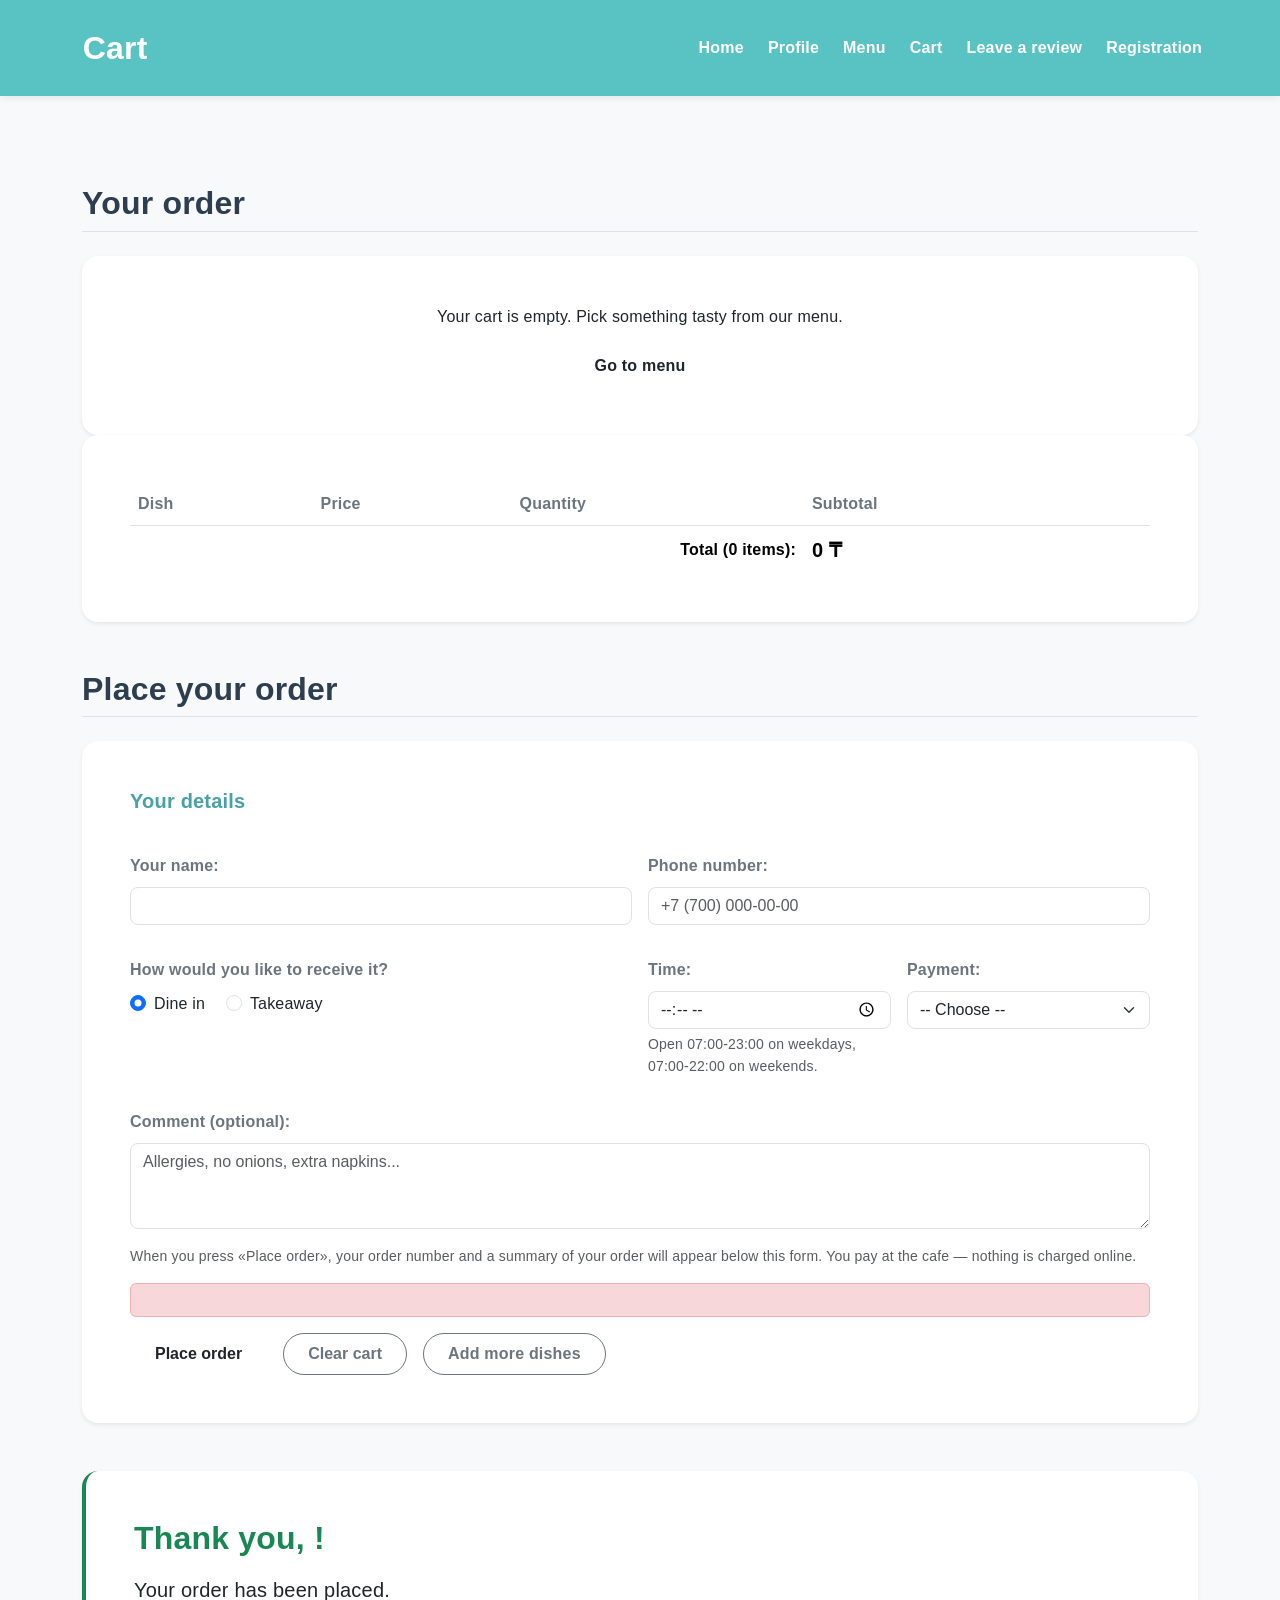
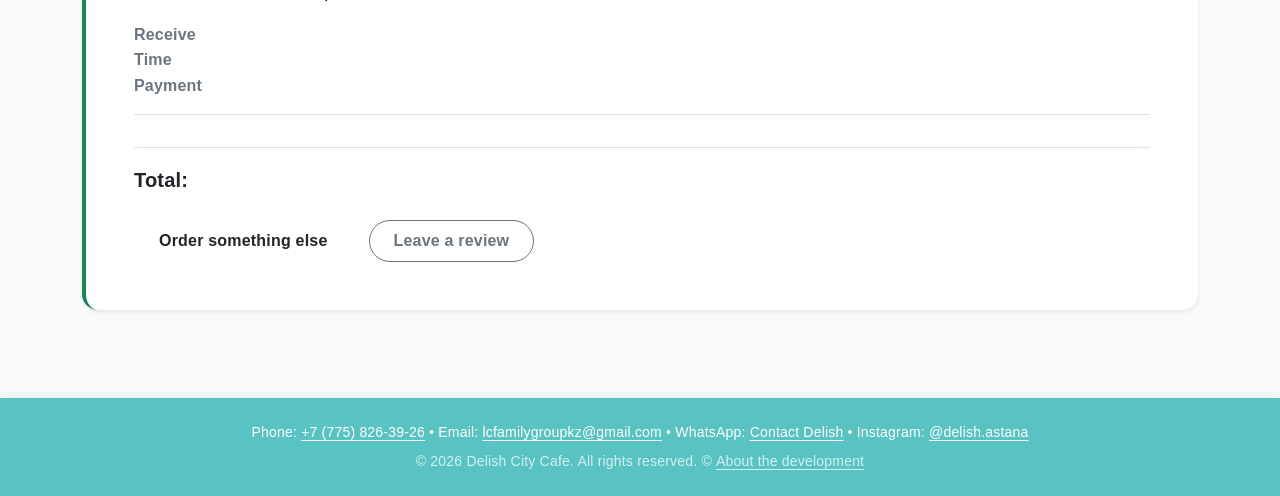
==== cart.html @ 4573719a "completed project" ====
<!DOCTYPE html>
<html lang="en">
    <head>
        <meta charset="UTF-8">
        <meta name="viewport" content="width=device-width, initial-scale=1.0">
        <meta name="description" content="Delish City Cafe: review the dishes in your cart, choose how you want to receive your order and place it.">
        <meta name="author" content="Dias Nazarov">
        <title>Delish - Cart</title>
        <link rel="icon" type="image/png" href="images/Delish_logo.png">
        <link href="https://cdn.jsdelivr.net/npm/bootstrap@5.3.3/dist/css/bootstrap.min.css" rel="stylesheet" integrity="sha384-QWTKZyjpPEjISv5WaRU9OFeRpok6YctnYmDr5pNlyT2bRjXh0JMhjY6hW+ALEwIH" crossorigin="anonymous">
        <link rel="stylesheet" href="css/style.css">
        <link rel="stylesheet" href="css/Dias_Nazarov.css">
    </head>
    <body class="d-flex flex-column min-vh-100 bg-light">
        <header class="custom-header">
            <nav class="navbar navbar-expand-md navbar-dark w-100 container">
                <div class="container-fluid p-0">
                    <a class="navbar-brand h1 mb-0 fw-bold fs-2" href="cart.html">Cart</a>
                    <button class="navbar-toggler border-0" type="button" data-bs-toggle="collapse" data-bs-target="#navbarNav" aria-controls="navbarNav" aria-expanded="false" aria-label="Toggle navigation">
                        <span class="navbar-toggler-icon"></span>
                    </button>
                    <div class="collapse navbar-collapse justify-content-end" id="navbarNav">
                        <ul class="navbar-nav gap-2">
                            <li class="nav-item"><a class="nav-link text-white fw-semibold" href="index.html">Home</a></li>
                            <li class="nav-item"><a class="nav-link text-white fw-semibold" href="profile.html">Profile</a></li>
                            <li class="nav-item"><a class="nav-link text-white fw-semibold" href="menu.html">Menu</a></li>
                            <li class="nav-item"><a class="nav-link active fw-semibold" href="cart.html">Cart</a></li>
                            <li class="nav-item"><a class="nav-link text-white fw-semibold" href="feedback.html">Leave a review</a></li>
                            <li class="nav-item"><a class="nav-link text-white fw-semibold" href="registration.html">Registration</a></li>
                        </ul>
                    </div>
                </div>
            </nav>
        </header>
        <main class="container flex-grow-1 my-5">
            <section class="cart mb-5" id="cart-section">
                <h2 class="fw-bold mb-4 border-bottom pb-2">Your order</h2>

                <div id="cart-empty" class="card border-0 shadow-sm rounded-4 p-4 p-md-5 bg-white text-center">
                    <p class="mb-3">Your cart is empty. Pick something tasty from our menu.</p>
                    <div>
                        <a href="menu.html" id="empty-cart-menu-link" class="btn btn-custom-cart rounded-pill px-4 py-2 fw-semibold">Go to menu</a>
                    </div>
                </div>

                <div id="cart-content" class="card border-0 shadow-sm rounded-4 p-4 p-md-5 bg-white hidden">
                    <div class="table-responsive">
                        <table class="table align-middle mb-0" id="cart-table">
                            <caption class="visually-hidden">Dishes in your cart</caption>
                            <thead class="border-bottom">
                                <tr>
                                    <th scope="col" class="text-secondary fw-semibold">Dish</th>
                                    <th scope="col" class="text-secondary fw-semibold">Price</th>
                                    <th scope="col" class="text-secondary fw-semibold">Quantity</th>
                                    <th scope="col" class="text-secondary fw-semibold">Subtotal</th>
                                    <th scope="col"><span class="visually-hidden">Remove</span></th>
                                </tr>
                            </thead>
                            <tbody id="cart-items"></tbody>
                            <tfoot class="border-top">
                                <tr>
                                    <th scope="row" colspan="3" class="text-end">Total (<span id="cart-item-count">0</span> items):</th>
                                    <td colspan="2" class="fw-bold fs-5" id="cart-total">0 ₸</td>
                                </tr>
                            </tfoot>
                        </table>
                    </div>
                </div>
            </section>

            <section class="checkout mb-5 hidden" id="checkout-section">
                <h2 class="fw-bold mb-4 border-bottom pb-2">Place your order</h2>
                <div class="card border-0 shadow-sm rounded-4 p-4 p-md-5 bg-white">
                    <form action="cart.html" method="post" id="checkout-form">
                        <fieldset class="border-0 p-0 m-0">
                            <legend class="h5 fw-bold text-custom-primary mb-4">Your details</legend>
                            <div class="row g-3">
                                <div class="col-12 col-md-6 mb-3">
                                    <label for="order-name" class="form-label fw-semibold text-secondary">Your name:</label>
                                    <input type="text" class="form-control rounded-3" id="order-name" name="order_name" autocomplete="name" required>
                                </div>
                                <div class="col-12 col-md-6 mb-3">
                                    <label for="order-phone" class="form-label fw-semibold text-secondary">Phone number:</label>
                                    <input type="tel" class="form-control rounded-3" id="order-phone" name="order_phone" placeholder="+7 (700) 000-00-00" autocomplete="tel" required>
                                </div>
                                <div class="col-12 col-md-6 mb-3">
                                    <span class="form-label fw-semibold text-secondary d-block">How would you like to receive it?</span>
                                    <div class="form-check form-check-inline">
                                        <input class="form-check-input" type="radio" id="order-type-dinein" name="order_type" value="dine-in" checked>
                                        <label class="form-check-label" for="order-type-dinein">Dine in</label>
                                    </div>
                                    <div class="form-check form-check-inline">
                                        <input class="form-check-input" type="radio" id="order-type-takeaway" name="order_type" value="takeaway">
                                        <label class="form-check-label" for="order-type-takeaway">Takeaway</label>
                                    </div>
                                </div>
                                <div class="col-12 col-md-3 mb-3">
                                    <label for="order-time" class="form-label fw-semibold text-secondary">Time:</label>
                                    <input type="time" class="form-control rounded-3" id="order-time" name="order_time" min="07:00" max="22:00" required>
                                    <div class="form-text">Open 07:00-23:00 on weekdays, 07:00-22:00 on weekends.</div>
                                </div>
                                <div class="col-12 col-md-3 mb-3">
                                    <label for="order-payment" class="form-label fw-semibold text-secondary">Payment:</label>
                                    <select class="form-select rounded-3" id="order-payment" name="order_payment" required>
                                        <option value="">-- Choose --</option>
                                        <option value="cash">Cash at the cafe</option>
                                        <option value="card">Card at the cafe</option>
                                    </select>
                                </div>
                                <div class="col-12 mb-3">
                                    <label for="order-comment" class="form-label fw-semibold text-secondary">Comment (optional):</label>
                                    <textarea class="form-control rounded-3" id="order-comment" name="order_comment" rows="3" placeholder="Allergies, no onions, extra napkins..."></textarea>
                                </div>
                            </div>
                        </fieldset>

                        <p class="text-muted small mb-3" id="order-submit-note">When you press &laquo;Place order&raquo;, your order number and a summary of your order will appear below this form. You pay at the cafe &mdash; nothing is charged online.</p>

                        <div id="order-error" class="alert alert-danger hidden" role="alert"></div>

                        <div class="d-flex flex-wrap gap-3">
                            <button type="submit" id="place-order-btn" class="btn btn-custom-cart fw-semibold rounded-pill px-4 py-2">Place order</button>
                            <button type="button" id="clear-cart-btn" class="btn btn-outline-secondary fw-semibold rounded-pill px-4 py-2">Clear cart</button>
                            <a href="menu.html" id="add-more-link" class="btn btn-outline-secondary fw-semibold rounded-pill px-4 py-2">Add more dishes</a>
                        </div>
                    </form>
                </div>
            </section>

            <section class="order-confirmation card border-0 shadow-sm rounded-4 p-4 p-md-5 bg-white border-start border-4 border-success hidden" id="order-confirmation" aria-live="polite">
                <h2 class="fw-bold text-success mb-3">Thank you, <span id="confirm-name"></span>!</h2>
                <p class="lead">Your order <strong id="confirm-number"></strong> has been placed.</p>
                <dl class="row mb-3">
                    <dt class="col-5 col-sm-3 text-secondary fw-semibold">Receive</dt>
                    <dd class="col-7 col-sm-9" id="confirm-type"></dd>
                    <dt class="col-5 col-sm-3 text-secondary fw-semibold">Time</dt>
                    <dd class="col-7 col-sm-9" id="confirm-time"></dd>
                    <dt class="col-5 col-sm-3 text-secondary fw-semibold">Payment</dt>
                    <dd class="col-7 col-sm-9" id="confirm-payment"></dd>
                </dl>
                <ul class="list-unstyled border-top border-bottom py-3 mb-3" id="confirm-items"></ul>
                <p class="fw-bold fs-5 mb-4">Total: <span id="confirm-total"></span></p>
                <div class="d-flex flex-wrap gap-3">
                    <a href="menu.html" id="new-order-link" class="btn btn-custom-cart fw-semibold rounded-pill px-4 py-2">Order something else</a>
                    <a href="feedback.html" id="leave-review-link" class="btn btn-outline-secondary fw-semibold rounded-pill px-4 py-2">Leave a review</a>
                </div>
            </section>
        </main>
        <footer class="custom-footer text-white py-4 mt-auto text-center">
            <div class="container d-flex flex-column align-items-center gap-2">
                <p class="mb-0 small">
                    Phone: <a href="tel:+77758263926" class="text-white text-decoration-underline">+7 (775) 826-39-26</a> &bull;
                    Email: <a href="mailto:lcfamilygroupkz@gmail.com" class="text-white text-decoration-underline">lcfamilygroupkz@gmail.com</a> &bull;
                    WhatsApp: <a href="https://wa.me/77758263926" target="_blank" rel="noopener" class="text-white text-decoration-underline">Contact Delish</a> &bull;
                    Instagram: <a href="https://www.instagram.com/delish.astana" target="_blank" rel="noopener" class="text-white text-decoration-underline">@delish.astana</a>
                </p>
                <p class="mb-0 small opacity-75">&copy; 2026 Delish City Cafe. All rights reserved. &copy; <a href="colophon.html" class="text-white text-decoration-underline">About the development</a></p>
            </div>
        </footer>
        <script src="https://cdn.jsdelivr.net/npm/bootstrap@5.3.3/dist/js/bootstrap.bundle.min.js" integrity="sha384-YvpcrYf0tY3lHB60NNkmXc5s9fDVZLESaAA55NDzOxhy9GkcIdslK1eN7N6jIeHz" crossorigin="anonymous"></script>
    </body>
</html>
---- css/style.css ----
/* ==========================================
   PALETTE DEFINITION (Max 5 colors)
   1. #59C3C3 (HEX) - Primary turquoise accent color extracted from the logo for headers and key highlights.
   2. white (Named) - Clean contrast color for logo text, navigation links, and content cards.
   3. rgb(44, 62, 80) (RGB) - Soft dark charcoal tone for main body text to ensure strong readability.
   4. #F7F9F9 (HEX) - Ultra-light background tint to make content blocks stand out effortlessly.
   5. rgba(89, 195, 195, 0.2) (RGBA) - Translucent brand color for subtle borders, hover effects, and cards.
   ========================================== */


/* Box reset */

* {
    margin: 0;
    padding: 0;
    box-sizing: border-box;
}

ul, ol {
    list-style: none;
}
a {
    text-decoration: none;
    color: inherit;
}
img {
    max-width: 100%;
    display: block;
}
body {
  font-family: "Segoe UI", Roboto, Helvetica, Arial, sans-serif;
  font-size: 16px;
  line-height: 1.6;
  letter-spacing: 0.2px;
  color: rgb(44, 62, 80);
  background-color: #F7F9F9;
  margin: 0;
  box-sizing: border-box;
}
header {
  background-color: #59C3C3; 
  padding: 1rem 2rem;
  display: flex;
  justify-content: space-between;
  align-items: center;
  box-shadow: 0 2px 8px rgba(0, 0, 0, 0.08);
}
header h1 {
  font-family: "Georgia", "Times New Roman", serif;
  font-size: 1.9rem;
  font-weight: 700;
  color: white; 
  letter-spacing: 0.5px;
}
header nav {
  display: flex;
  flex-direction: row;
  justify-content: flex-end;
  align-items: center;
  gap: 1.8rem;
}
header nav a {
  color: white;
  text-decoration: none;
  font-weight: 600;
  font-size: 1rem;
  padding: 0.4rem 0.8rem;
  border-radius: 6px;
  transition: background-color 0.2s ease, color 0.2s ease;
}
header nav ul {
  display:flex;
  flex-direction: row;
  gap: 20px;
  align-items: center;
}

nav a:hover,
nav a:focus {
    background-color: rgba(255, 255, 255, 0.2); 
    color: #ffffff;
    outline: none;
}

main {
  margin: 2rem auto; 
  padding: 2.5rem; 
}
footer {
  background-color: #59C3C3; 
  color: white;
  padding: 2rem 2.5rem;
  margin-top: 3rem; 
  display: flex;
  flex-direction: column; 
  align-items: center;  
  gap: 1rem;
  text-align: center;
  box-shadow: 0 -2px 10px rgba(0, 0, 0, 0.05);
}
footer p {
  margin: 0;
  font-size: 0.95rem;
  line-height: 1.5;
}
footer a {
  color: white;
  text-decoration: underline;
  text-underline-offset: 3px;
  font-weight: 500;
  transition: color 0.2s ease, opacity 0.2s ease;
}
footer a:hover,
footer a:focus {
  color: rgb(44, 62, 80); 
  text-decoration: none;
  outline: none;
}
footer a:visited {
  color: white;
}
footer .copyright {
  font-size: 0.85rem;
  opacity: 0.9;
  border-top: 1px solid rgba(255, 255, 255, 0.3); 
  padding-top: 0.8rem;
  width: 100%;
  max-width: 800px;
}
---- css/Dias_Nazarov.css ----
/* Сокращенный слой кастомных стилей */
.custom-header, .custom-footer {
    background-color: #59C3C3;
}

.hero {
    background-image: linear-gradient(
        rgba(0, 0, 0, 0.45),
        rgba(145, 181, 183, 0.3)
    ), url('../images/background_photo1.jpg');
    background-size: cover;
    background-position: center;
    min-height: 380px;
}

.feature-card {
    border-top: 4px solid #5CBEC4;
}

.feature-card:hover img {
    transform: scale(1.04);
    transition: transform 0.4s ease;
}

.border-custom-accent {
    border-color: #5CBEC4 !important;
}

.text-custom-primary {
    color: #48a1a7;
}
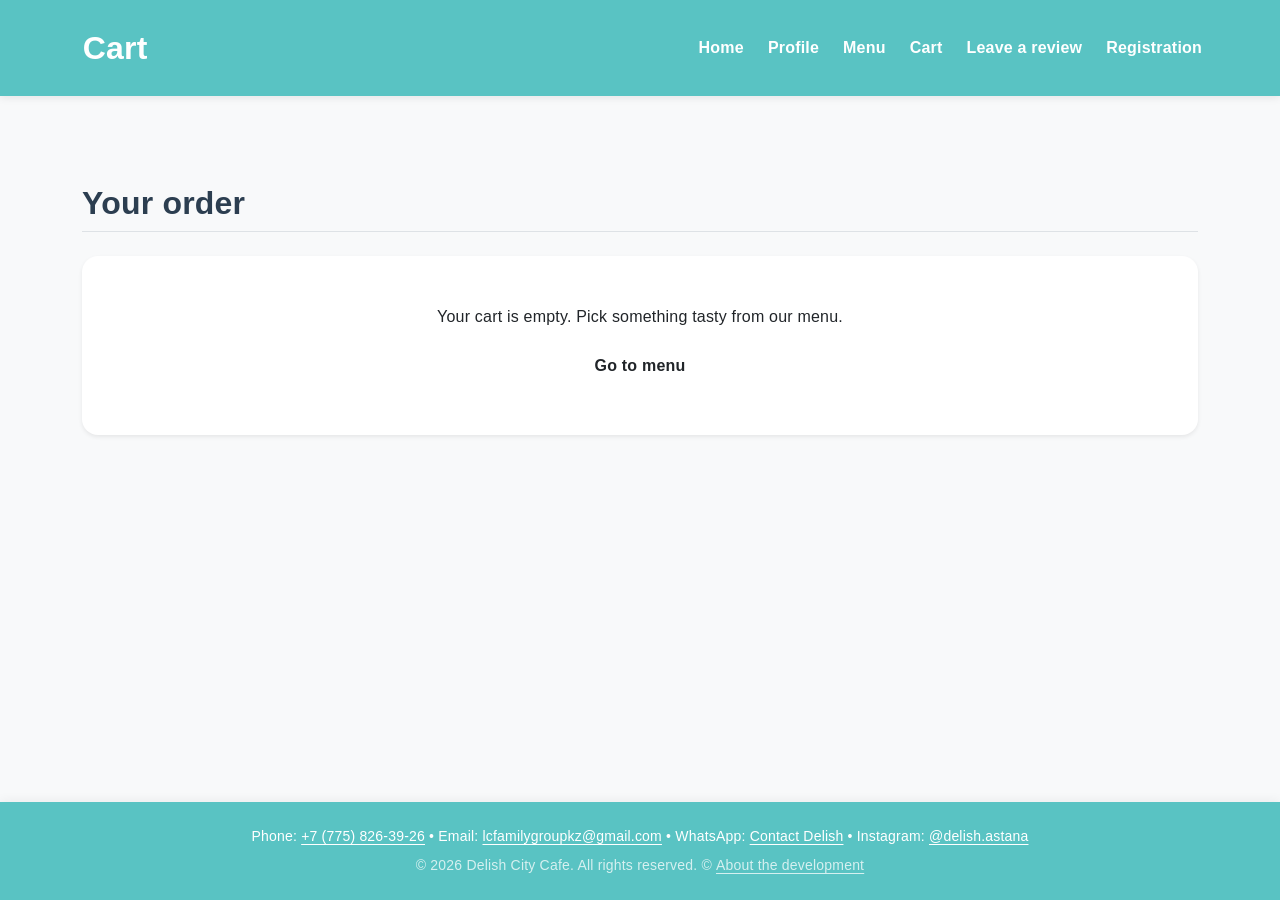
==== commit 745bf3ef: "Jqueryisdone" ====
--- a/cart.html
+++ b/cart.html
@@ -157,6 +157,8 @@
                 <p class="mb-0 small opacity-75">&copy; 2026 Delish City Cafe. All rights reserved. &copy; <a href="colophon.html" class="text-white text-decoration-underline">About the development</a></p>
             </div>
         </footer>
+        <script src="https://code.jquery.com/jquery-3.7.1.min.js"></script>
         <script src="https://cdn.jsdelivr.net/npm/bootstrap@5.3.3/dist/js/bootstrap.bundle.min.js" integrity="sha384-YvpcrYf0tY3lHB60NNkmXc5s9fDVZLESaAA55NDzOxhy9GkcIdslK1eN7N6jIeHz" crossorigin="anonymous"></script>
+        <script src="js/newcart.js" defer></script>
     </body>
 </html>
--- a/css/style.css
+++ b/css/style.css
@@ -127,3 +127,7 @@
   width: 100%;
   max-width: 800px;
 }
+
+.hidden {
+    display: none !important;
+}
